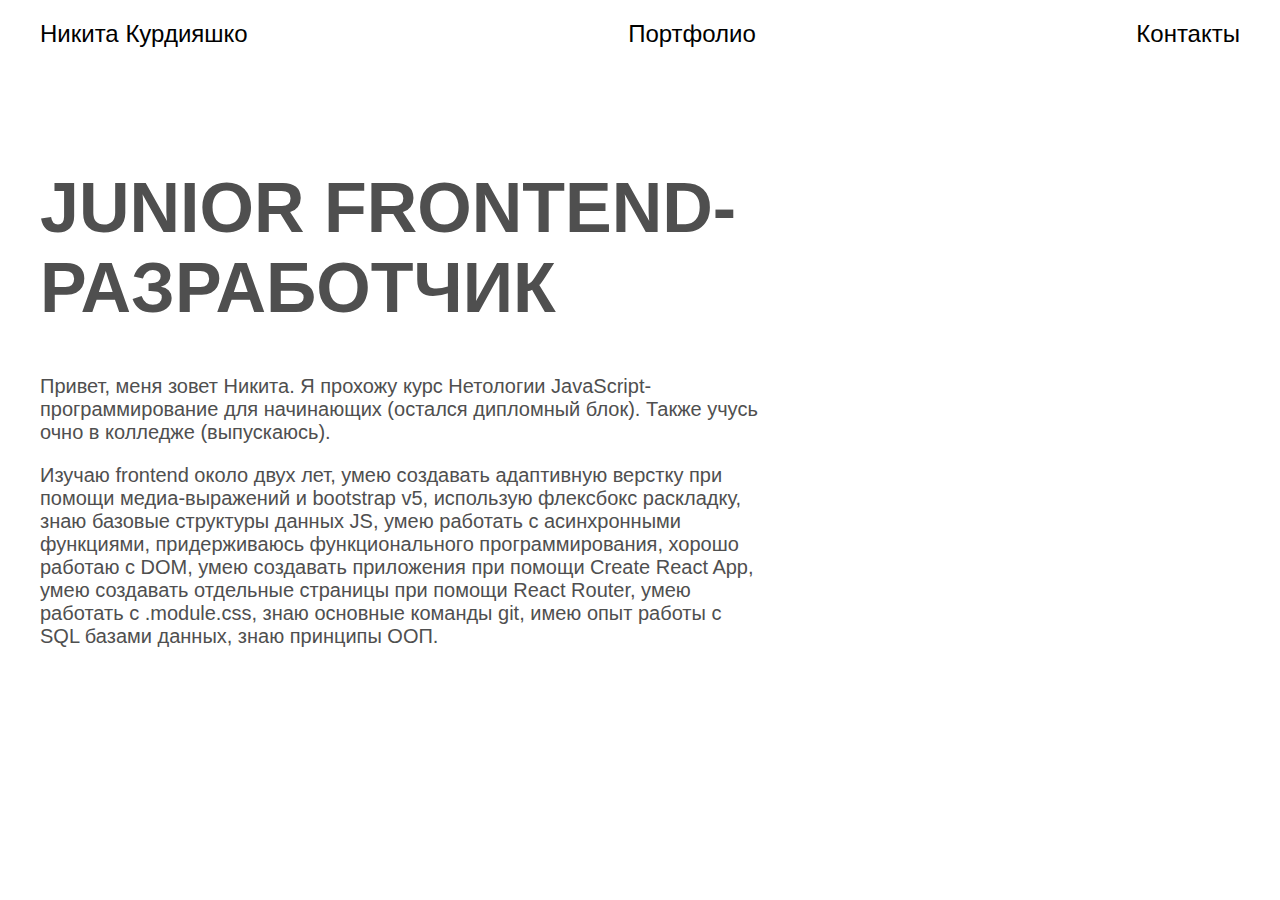
==== about.html @ 45efbe72 "first commit" ====
<!DOCTYPE html>
<html lang="en">
<head>
    <meta charset="UTF-8">
    <meta http-equiv="X-UA-Compatible" content="IE=edge">
    <meta name="viewport" content="width=device-width, initial-scale=1.0">
    <link rel="stylesheet" href="./css/about.css">
    <title>Document</title>
</head>
<body>
    <header>
        <menu class="links">
            <ul>
                <li><a href=""></a>Никита Курдияшко</li>
                <li><a href=""></a>Портфолио</li>
                <li><a href=""></a>Контакты</li>
            </ul>
        </menu>
    </header>
    <main>
        <div class="contant">
            <h1>Junior Frontend-разработчик</h1>
            <p>Привет, меня зовет Никита. Я прохожу курс Нетологии JavaScript-программирование для начинающих (остался дипломный блок). Также
                учусь очно в колледже (выпускаюсь).</p>
                <p> Изучаю frontend около двух лет, умею создавать адаптивную верстку
                при помощи медиа-выражений и bootstrap v5, использую флексбокс раскладку, знаю базовые структуры данных
                JS, умею работать с асинхронными функциями, придерживаюсь функционального программирования, хорошо
                работаю с DOM, умею создавать приложения при помощи Create React App, умею создавать отдельные страницы
                при помощи React Router, умею работать с .module.css, знаю основные команды git, имею опыт работы с SQL
                базами данных, знаю принципы ООП.</p>
        </div>
    </main>
</body>
</html>
---- css/about.css ----
body {
    margin: 0;
    padding: 0;
    font-family: Arial, Helvetica, sans-serif;
}
header {
    max-width: 1200px;
    width: 100%;
    margin: 20px auto;
}

.links {
    padding: 0;
}

.links ul {
    display: flex;
    justify-content: space-between;
    padding: 0;
}

.links ul li{
    font-size: 24px;
    display: inline-block;
}

.links ul li a{
    text-decoration: none;
}

main {
    max-width: 1200px;
    width: 100%;
    margin: 120px auto;
    display: flex;
}
.contant {
    width: 60%;
    margin-right: 50px;
}
.contant h1 {
    margin-top: 0;
    text-transform: uppercase;
    font-size: 70px;
    color: #4f4f4f;
}
.contant p {
    font-size: 20px;
    color: #4f4f4f;
}
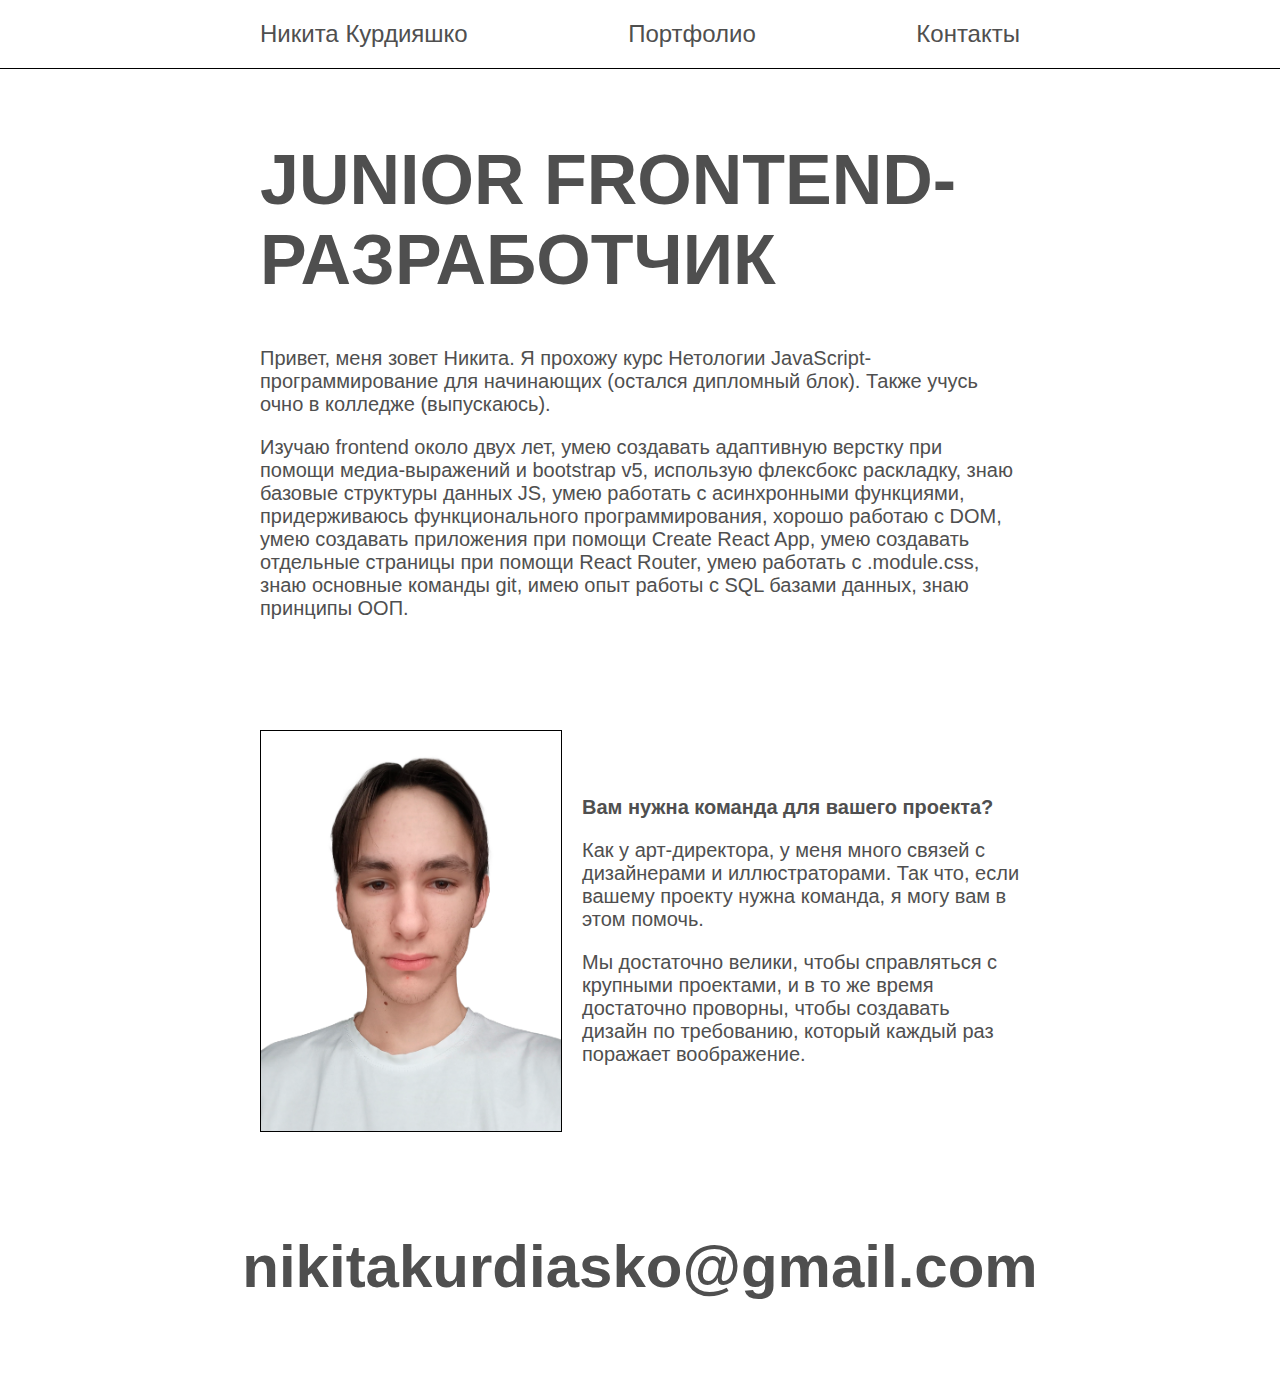
==== commit 17cd3c4d: "about" ====
--- a/about.html
+++ b/about.html
@@ -1,5 +1,6 @@
 <!DOCTYPE html>
 <html lang="en">
+
 <head>
     <meta charset="UTF-8">
     <meta http-equiv="X-UA-Compatible" content="IE=edge">
@@ -7,28 +8,49 @@
     <link rel="stylesheet" href="./css/about.css">
     <title>Document</title>
 </head>
+
 <body>
     <header>
-        <menu class="links">
+        <nav class="links">
             <ul>
-                <li><a href=""></a>Никита Курдияшко</li>
-                <li><a href=""></a>Портфолио</li>
-                <li><a href=""></a>Контакты</li>
+                <li><a href="./index.html">Никита Курдияшко</a></li>
+                <li class="anchor-links"><a href="#0">Портфолио</a></li>
+                <li class="anchor-links"><a href="#0">Контакты</a></li>
             </ul>
-        </menu>
+        </nav>
+        <div class="links-list">
+            <span></span>
+            <span></span>
+            <span></span>
+        </div>
     </header>
     <main>
         <div class="contant">
             <h1>Junior Frontend-разработчик</h1>
-            <p>Привет, меня зовет Никита. Я прохожу курс Нетологии JavaScript-программирование для начинающих (остался дипломный блок). Также
-                учусь очно в колледже (выпускаюсь).</p>
-                <p> Изучаю frontend около двух лет, умею создавать адаптивную верстку
-                при помощи медиа-выражений и bootstrap v5, использую флексбокс раскладку, знаю базовые структуры данных
-                JS, умею работать с асинхронными функциями, придерживаюсь функционального программирования, хорошо
-                работаю с DOM, умею создавать приложения при помощи Create React App, умею создавать отдельные страницы
-                при помощи React Router, умею работать с .module.css, знаю основные команды git, имею опыт работы с SQL
-                базами данных, знаю принципы ООП.</p>
+            <p>Привет, меня зовет Никита. Я прохожу курс Нетологии JavaScript-программирование для начинающих (остался
+                дипломный блок). Также учусь очно в колледже (выпускаюсь).</p>
+            <p> Изучаю frontend около двух лет, умею создавать адаптивную верстку при помощи медиа-выражений и bootstrap
+                v5, использую флексбокс раскладку, знаю базовые структуры данных JS, умею работать с асинхронными
+                функциями, придерживаюсь функционального программирования, хорошо работаю с DOM, умею создавать
+                приложения при помощи Create React App, умею создавать отдельные страницы при помощи React Router, умею
+                работать с .module.css, знаю основные команды git, имею опыт работы с SQL базами данных, знаю принципы
+                ООП.</p>
         </div>
     </main>
+    <div class="c">
+        <img src="./img/nVHHx71jgwA.png" alt="">
+        <div class="text">
+            <p class="head">Вам нужна команда для вашего проекта?</p>
+            <p>Как у арт-директора, у меня много связей с дизайнерами и иллюстраторами. Так что, если вашему проекту
+                нужна команда, я могу вам в этом помочь.</p>
+            <p>
+                Мы достаточно велики, чтобы справляться с крупными проектами, и в то же время достаточно проворны,
+                чтобы создавать дизайн по требованию, который каждый раз поражает воображение.</p>
+        </div>
+    </div>
+    <div class="email">
+        <a href="mailto:nikitakurdiasko@gmail.com">nikitakurdiasko@gmail.com</a>
+    </div>
 </body>
+
 </html>--- a/css/about.css
+++ b/css/about.css
@@ -1,42 +1,69 @@
 body {
     margin: 0;
     padding: 0;
-    font-family: Arial, Helvetica, sans-serif;
+    font-family: "Open Sans", sans-serif;
+    color: #4f4f4f;
 }
+
 header {
-    max-width: 1200px;
+    position: fixed;
+    box-sizing: border-box;
     width: 100%;
-    margin: 20px auto;
+    top: 0;
+    border-bottom: 1px solid #000;
+    background-color: #fff;
+    z-index: 5;
+    display: flex;
+    justify-content: center;
 }
 
 .links {
-    padding: 0;
+    box-sizing: border-box;
+    padding: 20px 20px;
+    max-width: 1200px;
+    width: 100%;
 }
 
 .links ul {
     display: flex;
     justify-content: space-between;
     padding: 0;
+    margin: 0;
 }
 
-.links ul li{
+.links ul li {
     font-size: 24px;
     display: inline-block;
+    cursor: pointer;
 }
 
-.links ul li a{
+.links ul li a {
     text-decoration: none;
+    color: #4f4f4f;
+}
+
+.links-list {
+    display: none;
+}
+
+.links-list span{
+   width: 30px;
+   height: 5px;
+   margin-bottom: 3px;
+   background-color: #000;
 }
 
 main {
     max-width: 1200px;
     width: 100%;
-    margin: 120px auto;
+    margin: 0px auto;
+    margin-top: 120px;
     display: flex;
 }
 .contant {
-    width: 60%;
-    margin-right: 50px;
+    box-sizing: border-box;
+    width: 100%;
+    padding: 20px;
 }
 .contant h1 {
     margin-top: 0;
@@ -47,4 +74,125 @@
 .contant p {
     font-size: 20px;
     color: #4f4f4f;
+}
+.c {
+    box-sizing: border-box;
+    max-width: 1200px;
+    padding: 20px;
+    width: 100%;
+    margin: 50px auto;
+    display: flex;
+    align-items: center;;
+}
+.c img{
+    width: 300px;
+    border: 1px solid #000;
+}
+.text{
+    margin-left: 20px;
+    font-size: 20px;
+}
+.head {
+    font-weight: bold;
+}
+
+.email {
+    box-sizing: border-box;
+    font-size: 60px;
+    font-weight: bold;
+    margin: 80px auto;
+    max-width: 1200px;
+    width: 100%;
+    padding: 0 20px; 
+    text-align: center;
+}
+.email a {
+    text-decoration: none;
+    color: #4f4f4f;
+}
+@media(max-width: 1500px){
+    .links {
+        max-width: 1000px;
+    }
+    main {
+        max-width: 1000px;
+    }
+    .c {
+        max-width: 1000px;
+    }
+}
+
+@media(max-width: 1300px){
+    .links {
+        max-width: 800px;
+    }
+    main {
+        max-width: 800px;
+    }
+    .c {
+        max-width: 800px;
+    }
+}
+
+@media(max-width: 900px){
+    .links {
+        max-width: 800px;
+        width: 100%;
+        left: calc(50% - 300px);
+    }
+    main {
+        max-width: 800px;
+    }
+    .c {
+        max-width: 800px;
+    }
+    .c img{
+        width: 250px;
+        border: 1px solid #000;
+    }
+    .text{
+        font-size: 16px;
+    }
+    .email {
+        font-size: 44px;
+    }
+}
+
+@media(max-width: 640px){
+    .links {
+        display: none;
+    }
+
+    .links-list {
+        display: flex;
+        flex-direction: column;
+        box-sizing: border-box;
+        max-width: 640px;
+        padding: 20px;
+        width: 100%;
+        align-items: flex-end;
+    }
+    main {
+        max-width: 640px;
+    }
+    .contant {
+
+    }
+    .contant h1 {
+        font-size: 50px;
+    }
+    .contant p {
+        font-size: 24px;
+    }
+    .c {
+        max-width: 640px;
+        flex-direction: column;
+        width: 100%;
+    }
+    .text {
+        margin-left: 0;
+    }
+    .email {
+        font-size: 24px;
+    }
 }